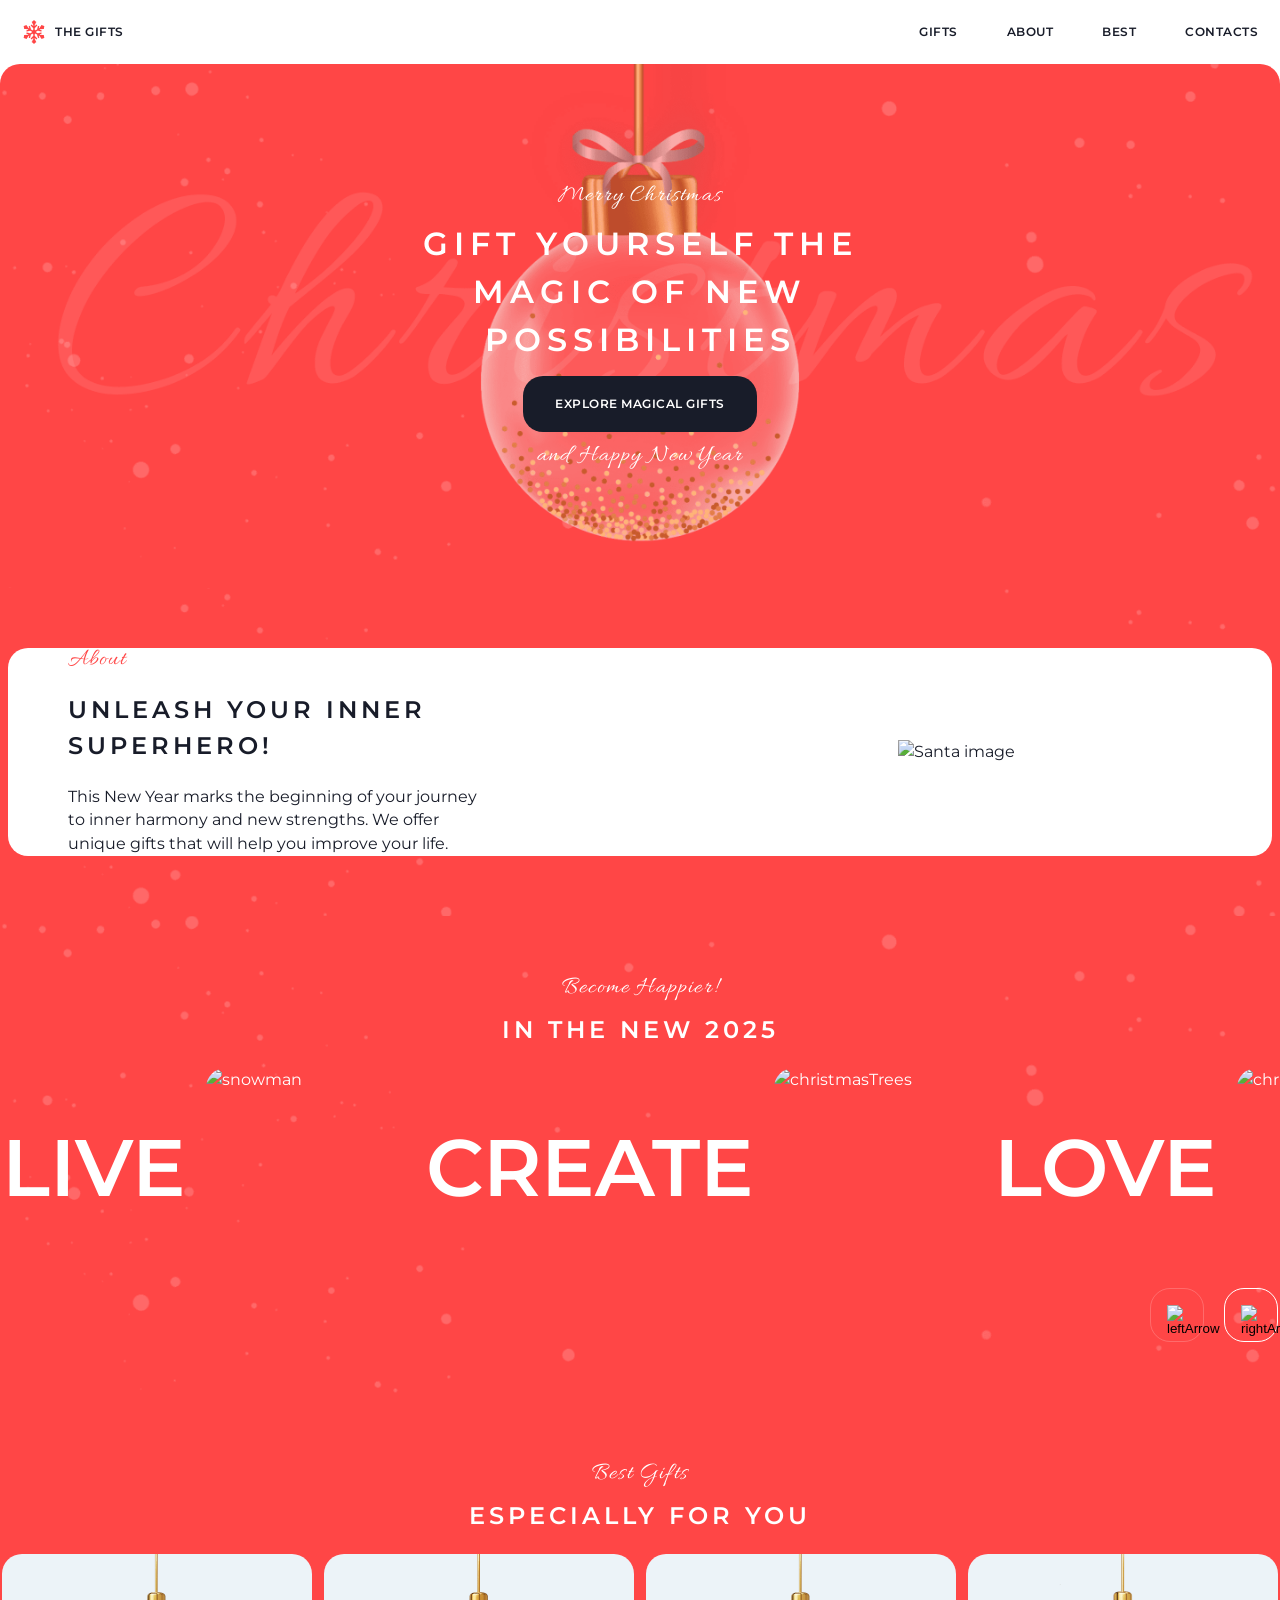
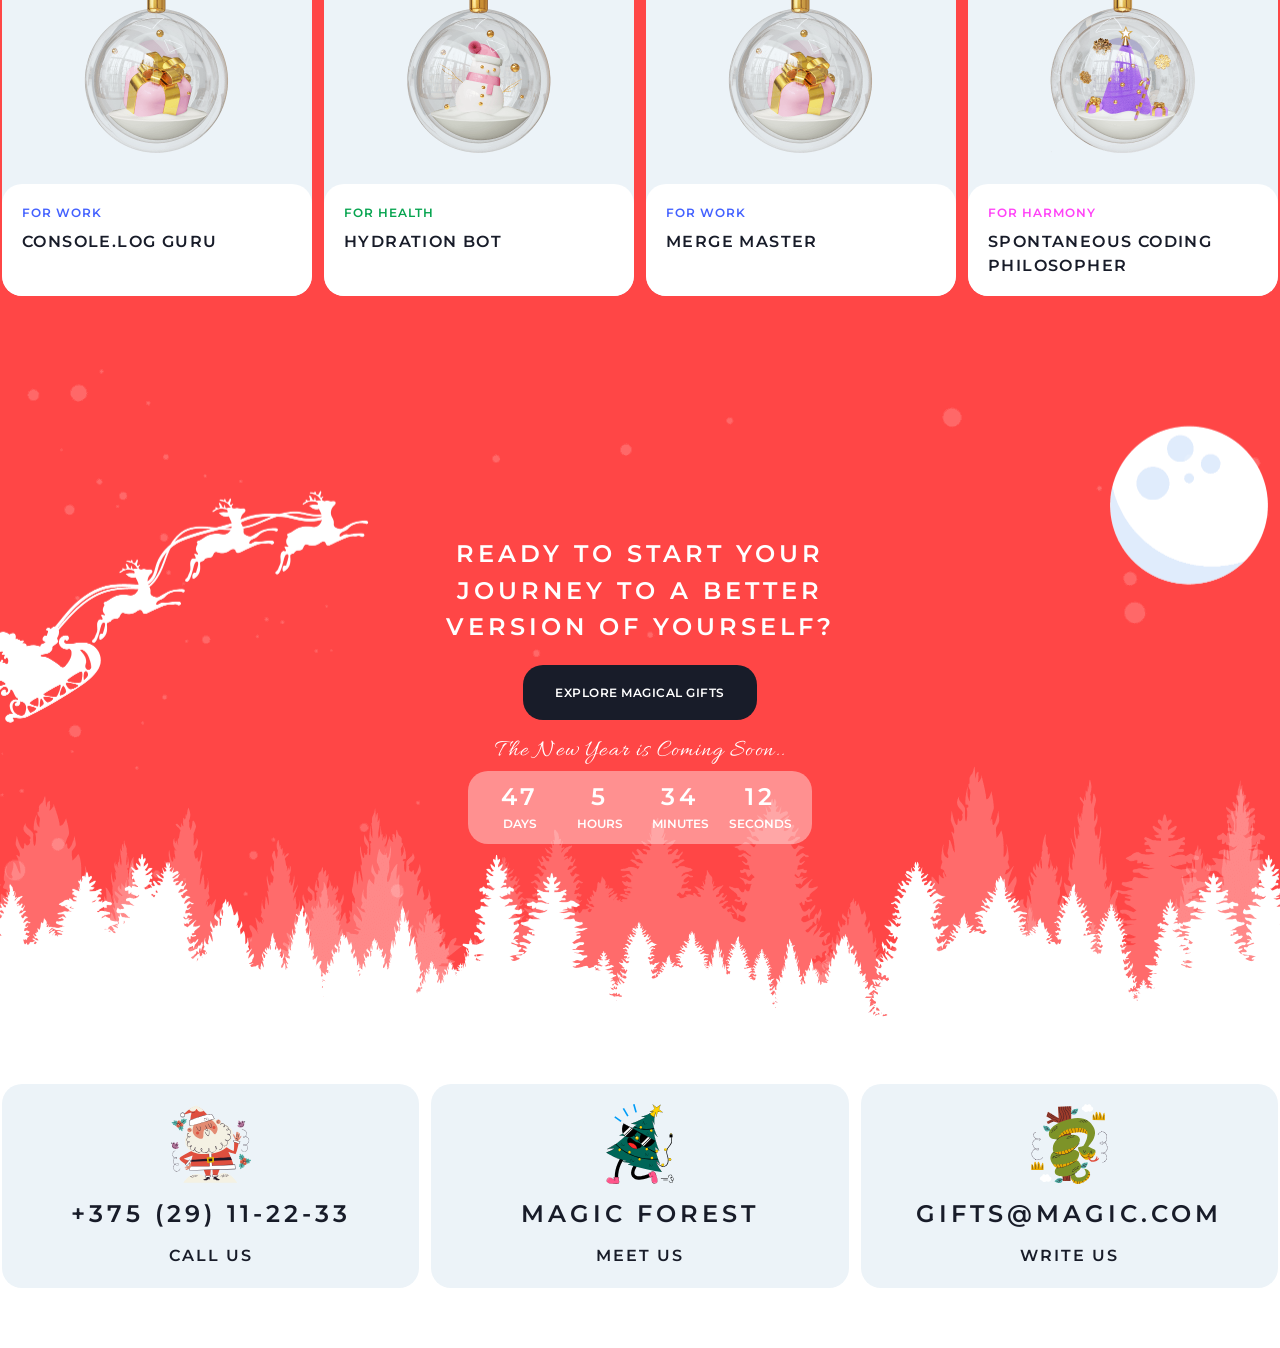
==== index.html @ ae74e9dc "feat: half footer main page" ====
<!DOCTYPE html>
<html lang="en">

<head>
    <meta charset="UTF-8">
    <meta name="viewport" content="width=device-width, initial-scale=1.0">
    <title>Christmas shop</title>


    <!--     <link ICON> -->
    <link href="https://fonts.googleapis.com/css2?family=Allura&family=Montserrat:ital,wght@0,100..900;1,100..900&display=swap" rel="stylesheet">
    <link rel="stylesheet" href="assets/styles.css">

</head>

<body>
    <header class="header">
        <div class="logo">
            <a href="./index.html" class="logo__li link">
                <img src="[data-uri]"
                    alt="The Gifts Icon" class="giftlogo__icon">
                <span class="giftlogo__description">The gifts</span>
            </a>
        </div>
        <nav class="nav">
            <ul class="nav__list">
                <li class="nav__item">
                    <a class="nav__link link" href="./index.html">Gifts</a>
                </li>
                <li class="nav__item">
                    <a class="nav__link link" href="#about">About</a>
                </li>
                <li class="nav__item">
                    <a class="nav__link link" href="#best">Best</a>
                </li>
                <li class="nav__item">
                    <a class="nav__link link" href="#footer">Contacts</a>
                </li>

            </ul>

        </nav>
    </header>
    <main class="main">
        <!-- SECTOR HERO-->
        <section class="hero sector">
            <div class="hero__container container">
                <p class="hero__heading"> Merry Christmas</p>
                <h1 class="hero_main title">Gift yourself the magic of new possibilities</h1>
                <a href="#" class="button button_simple">Explore Magical Gifts</a>
                <p class="hero__heading">and Happy New Year</p>
        </section>
        <!--SECTOR ABOUT-->
        <section class="about sector" id="about">
            <div class="about_container container">
                <div class="about_inside-wrapper">
                    <div class="about_words">
                        <p class="hero__heading hero__heading_color">About</p>
                        <h2 class="title title_two title_fix">Unleash your inner superhero!</h2>
                        <div class="words_container">
                            <p class="words_container_paragraph">This New Year marks the beginning of your journey to inner harmony and new strengths. We offer unique gifts that will help you improve your life.
                            </p>
                        </div>
                    </div>
                    <div class="about_img">
                        <img class="about_img_right" src="../christmas-shop/assets/santa.png" alt="Santa image">
                    </div>
                </div>
            </div>
        </section>
        <!--SECTOR CAROUSEL-->
        <section class="carousel sector" id="sector">
            <div class="carousel_container container">
                <div class="carousel_title">
                    <p class="hero__heading">Become Happier!</p>
                    <h2 class="title_two title">In the new 2025</h2>
                </div>
                <div class="carousel_slider">
                    <div class="slider_container">
                        <div class="slider_way">
                            <div class="slider_item">
                                <p class="slider_text">Live</p>
                                <div class="slider_img">
                                    <img src="../christmas-shop/assets/snowman.png" alt="snowman" class="slider_img-main">
                                </div>
                            </div>
                            <div class="slider_item">
                                <p class="slider_text">Create</p>
                                <div class="slider_img">
                                    <img src="../christmas-shop/assets/christmas-trees.png" alt="christmasTrees" class="slider_img-main">
                                </div>
                            </div>
                            <div class="slider_item">
                                <p class="slider_text">Love</p>
                                <div class="slider_img">
                                    <img src="../christmas-shop/assets/christmas-tree-ball.png" alt="christmasTreeBall" class="slider_img-main">
                                </div>
                            </div>
                            <div class="slider_item">
                                <p class="slider_text">Dream</p>
                                <div class="slider_img">
                                    <img src="../christmas-shop/assets/fairytale-house.png" alt="fairytaleHouse" class="slider_img-main">
                                </div>
                            </div>
                        </div>
                    </div>
                </div>
                <div class="carousel_controls">
                    <button class="control button_back">
                        <div class="arrow_icon">
                            <img src="../christmas-shop/assets/arrow-left.svg" alt="leftArrow">
                        </div>
                    </button>
                    <button class="control button_forward">
                        <div class="arrow_icon">
                            <img src="../christmas-shop/assets/arrow-right.svg" alt="rightArrow">
                        </div>
                    </button>
                </div>
            </div>

        </section>

        <!--SECTOR BEST-->
        <section class="best sector" id="best">
            <div class="best_container container">
                <div class="carousel_title">
                    <p class="hero__heading">Best Gifts</p>
                    <h2 class="title_two title">Especially for you</h2>
                </div>
                <div class="best_balls_container">
                    <div class="best_ball">
                        <div class="best_ball_img">
                            <img class="best_image" alt="Merge Master" src="./assets/gift-for-work.png">
                        </div>
                        <div class="best_ball_text">
                            <p class="best_text_work">For Work</p>
                            <h3 class="best_text_two">Console.log guru</h3>
                        </div>
                    </div>
                    <div class="best_ball">
                        <div class="best_ball_img">
                            <img class="best_image" alt="Merge Master" src="./assets/gift-for-health.png">
                        </div>
                        <div class="best_ball_text">
                            <p class="best_text_health">For Health</p>
                            <h3 class="best_text_two">Hydration Bot</h3>
                        </div>
                    </div>
                    <div class="best_ball">
                        <div class="best_ball_img">
                            <img class="best_image" alt="Merge Master" src="./assets/gift-for-work.png">
                        </div>
                        <div class="best_ball_text">
                            <p class="best_text_work">For Work</p>
                            <h3 class="best_text_two">Merge Master</h3>
                        </div>
                    </div>
                    <div class="best_ball">
                        <div class="best_ball_img">
                            <img class="best_image" alt="Merge Master" src="./assets/gift-for-harmony.png">
                        </div>
                        <div class="best_ball_text">
                            <p class="best_text_harmony">For Harmony</p>
                            <h3 class="best_text_two">Spontaneous Coding Philosopher</h3>
                        </div>
                    </div>
                </div>
            </div>
        </section>
        <!--CTA SECTOR-->
        <section class="cta sector">
            <div class="cta_container container">
                <h2 class="title_two title">Ready to start your journey to a better version of yourself?
                </h2>
                <a href="#" class="button button_simple">Explore Magical Gifts</a>
                <div class="cta_textClock">
                    <p class="cta_text">The New Year is Coming Soon..</p>
                    <div class="cta_clock">
                        <div class="clock clock_days">
                            <p class="number">47</p>
                            <p class="number_string">Days</p>
                        </div>
                        <div class="clock clock_hours">
                            <p class="number">5</p>
                            <p class="number_string">Hours</p>
                        </div>
                        <div class="clock clock_minutes">
                            <p class="number">34</p>
                            <p class="number_string">Minutes</p>
                        </div>
                        <div class="clock clock_seconds">
                            <p class="number">12</p>
                            <p class="number_string">Seconds</p>
                        </div>
                    </div>
                </div>
            </div>
        </section>
    </main>
    <!--FOOTER-->
    <footer class="footer" id="footer">
        <div class="footer_container container">
            <div class="footer_cards footer_cards_direction">
                <div class="footer_card">
                    <a class="footer_card_tap" href="tel:+375291112233">
                        <img class="footer_card_img" alt="santa" src="./assets/santa-claus.svg">
                        <div class="footer_card_mainText">+375 (29) 11-22-33</div>
                        <p class="footer_card_littleText">Call Us</p>
                    </a>
                </div>
                <div class="footer_card">
                    <a class="footer_card_tap" href="#">
                        <img class="footer_card_img" alt="santa" src="./assets/christmas-tree.svg">
                        <div class="footer_card_mainText">Magic Forest</div>
                        <p class="footer_card_littleText">Meet Us</p>
                    </a>
                </div>
                <div class="footer_card">
                    <a class="footer_card_tap" href="mailto:gifts@magic.com">
                        <img class="footer_card_img" alt="santa" src="./assets/snake.svg">
                        <div class="footer_card_mainText">gifts@magic.com</div>
                        <p class="footer_card_littleText">Write Us</p>
                    </a>
                </div>
            </div>
            <div class="footer_signature"></div>
        </div>

    </footer>

</body>

</html>
---- assets/styles.css ----
* {
    box-sizing: border-box;
    padding: 0;
    margin: 0
}

title {
    display: none;
}

html {
    scroll-behavior: smooth
}

body {
    overflow-x: hidden;
    font-family: Montserrat, sans-serif;
    font-size: 16px;
    font-weight: 400;
    line-height: 148%;
    color: #181c29;
    background: #fff
}

.header {
    position: relative;
    display: flex;
    align-items: center;
    justify-content: space-between;
    max-width: 1276px;
    padding: 12px 0;
    margin: 0 auto;
}

.logo {
    position: relative;
    z-index: 3;
}

.logo .logo__li {
    display: flex;
    gap: 9px;
    align-items: center;
    padding: 8px 20px;
    cursor: pointer
}

.link {
    color: inherit;
    text-decoration: none;
    transition: all .4s;
}

.link:hover {
    color: #ff4646
}

.giftlogo__description {
    font-weight: 600;
    line-height: 130%;
    text-transform: uppercase;
    letter-spacing: .5px;
    font-size: 12px;
    color: #181c29
}

.nav__list {
    display: flex;
    gap: 9px;
    align-items: center;
    list-style: none
}

.nav__item {
    font-weight: 600;
    line-height: 130%;
    text-transform: uppercase;
    letter-spacing: .5px;
    font-size: 12px;
    cursor: pointer;
    border-radius: 12px;
    transition: all .4s
}

.nav__item:hover {
    color: #ff4646;
    background-color: #ff46461a
}

.nav__item.active {
    color: #ff4646;
    cursor: default;
    background-color: #ff46461a
}

.nav__item.active>* {
    cursor: default
}

.nav__link {
    display: block;
    padding: 12px 20px
}

.hero__heading {
    font-weight: 400;
    line-height: 100%;
    text-transform: none;
    letter-spacing: 1.2px;
    font-family: Allura, cursive;
    font-size: 24px;
}

.title {
    max-width: min(437px, 100%);
    text-align: center;
}

.hero_main {
    font-weight: 600;
    line-height: 150%;
    text-transform: uppercase;
    letter-spacing: 6px;
    font-size: 32px;
}

.sector {
    max-width: 1440px;
    padding: 60px 0;
    margin: 0 auto;
    background-color: #ff4646;
}

.hero {
    color: #fff;
    background: no-repeat center center/cover url(bg-snow.png), no-repeat center center/cover url(bg-ball.png) #ff4646;
    border-radius: 20px 20px 0 0;
}

.button_simple {
    font-weight: 600;
    line-height: 130%;
    text-transform: uppercase;
    letter-spacing: .5px;
    font-size: 12px;
    padding: 20px 32px;
    outline: none;
    background: #181c29;
    border: none;
    border-radius: 20px;
}

.button {
    color: #fff;
    text-decoration: none;
    cursor: pointer;
    transition: all .4s;
}

.button_simple:hover {
    background: #fff;
    color: #181c29;
}

.container {
    max-width: 1276px;
    margin: 0 auto;
}

.hero__container {
    position: relative;
    z-index: 1;
    display: flex;
    flex-direction: column;
    gap: 12px;
    align-items: center;
    padding: 60px 0;
}

section {
    display: block;
    unicode-bidi: isolate;
}


/* Sector ABOUT */

.about.sector {
    padding: 60px 8px;
}

.about {
    background: #ff4646 url('bg-snow.png') no-repeat center center/cover;
}

.about_inside-wrapper {
    display: flex;
    justify-content: space-between;
    background: #fff;
    border-radius: 20px;
}

.about_words {
    display: flex;
    flex-basis: 480px;
    flex-direction: column;
    gap: 20px;
    justify-content: center;
    padding-right: 10px;
    padding-left: 60px;
}

.about_img {
    display: flex;
    flex-basis: 50%;
    align-items: center;
    justify-content: center;
    overflow: hidden;
    border-radius: 20px;
}

.hero__heading_color {
    color: #ff4646;
}

.title_fix {
    text-align: left;
}

.title_two {
    font-weight: 600;
    line-height: 152%;
    text-transform: uppercase;
    letter-spacing: 4px;
    font-size: 24px;
}


/* SECTOR CAROUSEL*/

.carousel_container {
    display: flex;
    flex-direction: column;
    gap: 20px;
    color: #fff;
}

.carousel_title {
    display: flex;
    flex-direction: column;
    gap: 12px;
    align-items: center;
}

.carousel_controls {
    display: flex;
    gap: 20px;
    margin-left: auto;
}

.slider_way {
    display: flex;
    gap: 20px;
    transform: translate(0);
    transition: all .4s;
}

.slider_item {
    display: flex;
    gap: 20px;
    align-items: center;
}

.slider_text {
    font-weight: 600;
    line-height: 0;
    text-transform: uppercase;
    letter-spacing: 0;
    font-size: 80px;
}

.slider_img {
    --size: 200px;
    width: var(--size);
    height: var(--size);
    overflow: hidden;
    border-radius: 20px;
}

.slider_img-main {
    width: 100%;
    height: 100%;
}

.carousel {
    overflow: hidden;
    background: url(bg-snow.png) no-repeat center center / cover #ff4646;
}

.carousel .sector {
    padding: 0px 8px;
}

.control {
    --size: 54px;
    display: block;
    width: var(--size);
    height: var(--size);
    padding: 16px;
    cursor: pointer;
    background: transparent;
    border: 1px solid #fff;
    border-radius: 20px;
    stroke: #fff;
    transition: all .4s;
}

.button_back {
    cursor: default;
    border: 1px solid rgba(255, 255, 255, .2);
    stroke: #fff3;
}

.arrow_icon {
    --size: 24px;
    width: var(--size);
    height: var(--size);
}


/*SECTOR BEST*/

.best_container {
    display: flex;
    flex-direction: column;
    align-items: center;
    gap: 20px;
    margin: 0px auto;
    color: #fff;
    ;
}

.best_balls_container {
    display: flex;
    flex-wrap: wrap;
    justify-content: center;
    gap: 12px;
}

.best_ball {
    width: 310px;
    color: rgb(24, 28, 41);
    cursor: pointer;
    overflow: hidden;
    background: rgb(236, 243, 248);
    border-radius: 20px;
}

.best_ball_img {
    max-height: 230px;
}

.best_ball_text {
    height: 112px;
    background-color: rgb(255, 255, 255);
    padding: 20px;
    border-radius: 20px;
}

.best_text_work {
    font-weight: 600;
    line-height: 152%;
    text-transform: uppercase;
    letter-spacing: 1px;
    font-size: 12px;
    margin-bottom: 7px;
    color: #4361FF;
}

.best_text_health {
    font-weight: 600;
    line-height: 152%;
    text-transform: uppercase;
    letter-spacing: 1px;
    font-size: 12px;
    margin-bottom: 7px;
    color: #06A44F;
}

.best_text_harmony {
    font-weight: 600;
    line-height: 152%;
    text-transform: uppercase;
    letter-spacing: 1px;
    font-size: 12px;
    margin-bottom: 7px;
    color: #FF43F7;
}

.best_text_two {
    font-weight: 600;
    line-height: 152%;
    text-transform: uppercase;
    letter-spacing: 1.4px;
    font-size: 16px;
    transition: 0.4s;
}

.best_image {
    width: 100%;
    height: 100%;
    background-size: cover;
}


/*CTA SECTOR*/

.cta.sector {
    padding: 180px 0px !important;
    color: #fff;
    background: url(bg-snow.png) center center / cover no-repeat, url(bg-forest.png) center bottom / cover no-repeat;
    background-color: #ff4646;
}

.cta {
    overflow: hidden;
    border-radius: 0px 0px 20px 20px;
}

.cta_container {
    position: relative;
    display: flex;
    flex-direction: column;
    align-items: center;
    gap: 19px;
}

.cta_text {
    font-weight: 400;
    line-height: 100%;
    text-transform: none;
    letter-spacing: 1.2px;
    margin-bottom: 8px;
    font-family: Allura, cursive;
    font-size: 24px;
    text-align: center;
}

.clock {
    position: relative;
    display: flex;
    flex-direction: column;
    align-items: center;
    width: 80px;
}

.number {
    font-weight: 600;
    line-height: 152%;
    text-transform: uppercase;
    letter-spacing: 4px;
    font-size: 24px;
}

.number_string {
    font-weight: 600;
    line-height: 130%;
    text-transform: uppercase;
    letter-spacing: 0px;
    font-size: 12px;
}

.cta_clock {
    display: inline-flex;
    padding: 8px 12px 12px;
    background: rgba(255, 255, 255, 0.4);
    border-radius: 20px;
}

.footer {
    padding: 60px 0px;
    background: rgb(255, 255, 255);
}

.footer_container {
    background: inherit;
}

.footer_cards {
    display: flex;
    gap: 12px;
}

.footer_cards_direction {
    flex-wrap: wrap;
}

.footer_card {
    cursor: pointer;
    flex: 1 1 calc(33.3333% - 8px);
    background: rgb(236, 243, 248);
    border-radius: 20px;
    transition: 0.4s;
}

.footer_card_tap {
    display: flex;
    flex-direction: column;
    align-items: center;
    color: inherit;
    gap: 12px;
    padding: 20px;
    text-decoration: none;
    transition: 0.4s;
}

.footer_card_img {
    --size: 80px;
    width: var(--size);
    height: var(--size);
}

.footer_card_mainText {
    font-weight: 600;
    line-height: 152%;
    text-transform: uppercase;
    letter-spacing: 4px;
    font-size: 24px;
}

.footer_card_littleText {
    font-weight: 600;
    line-height: 152%;
    text-transform: uppercase;
    letter-spacing: 2px;
}
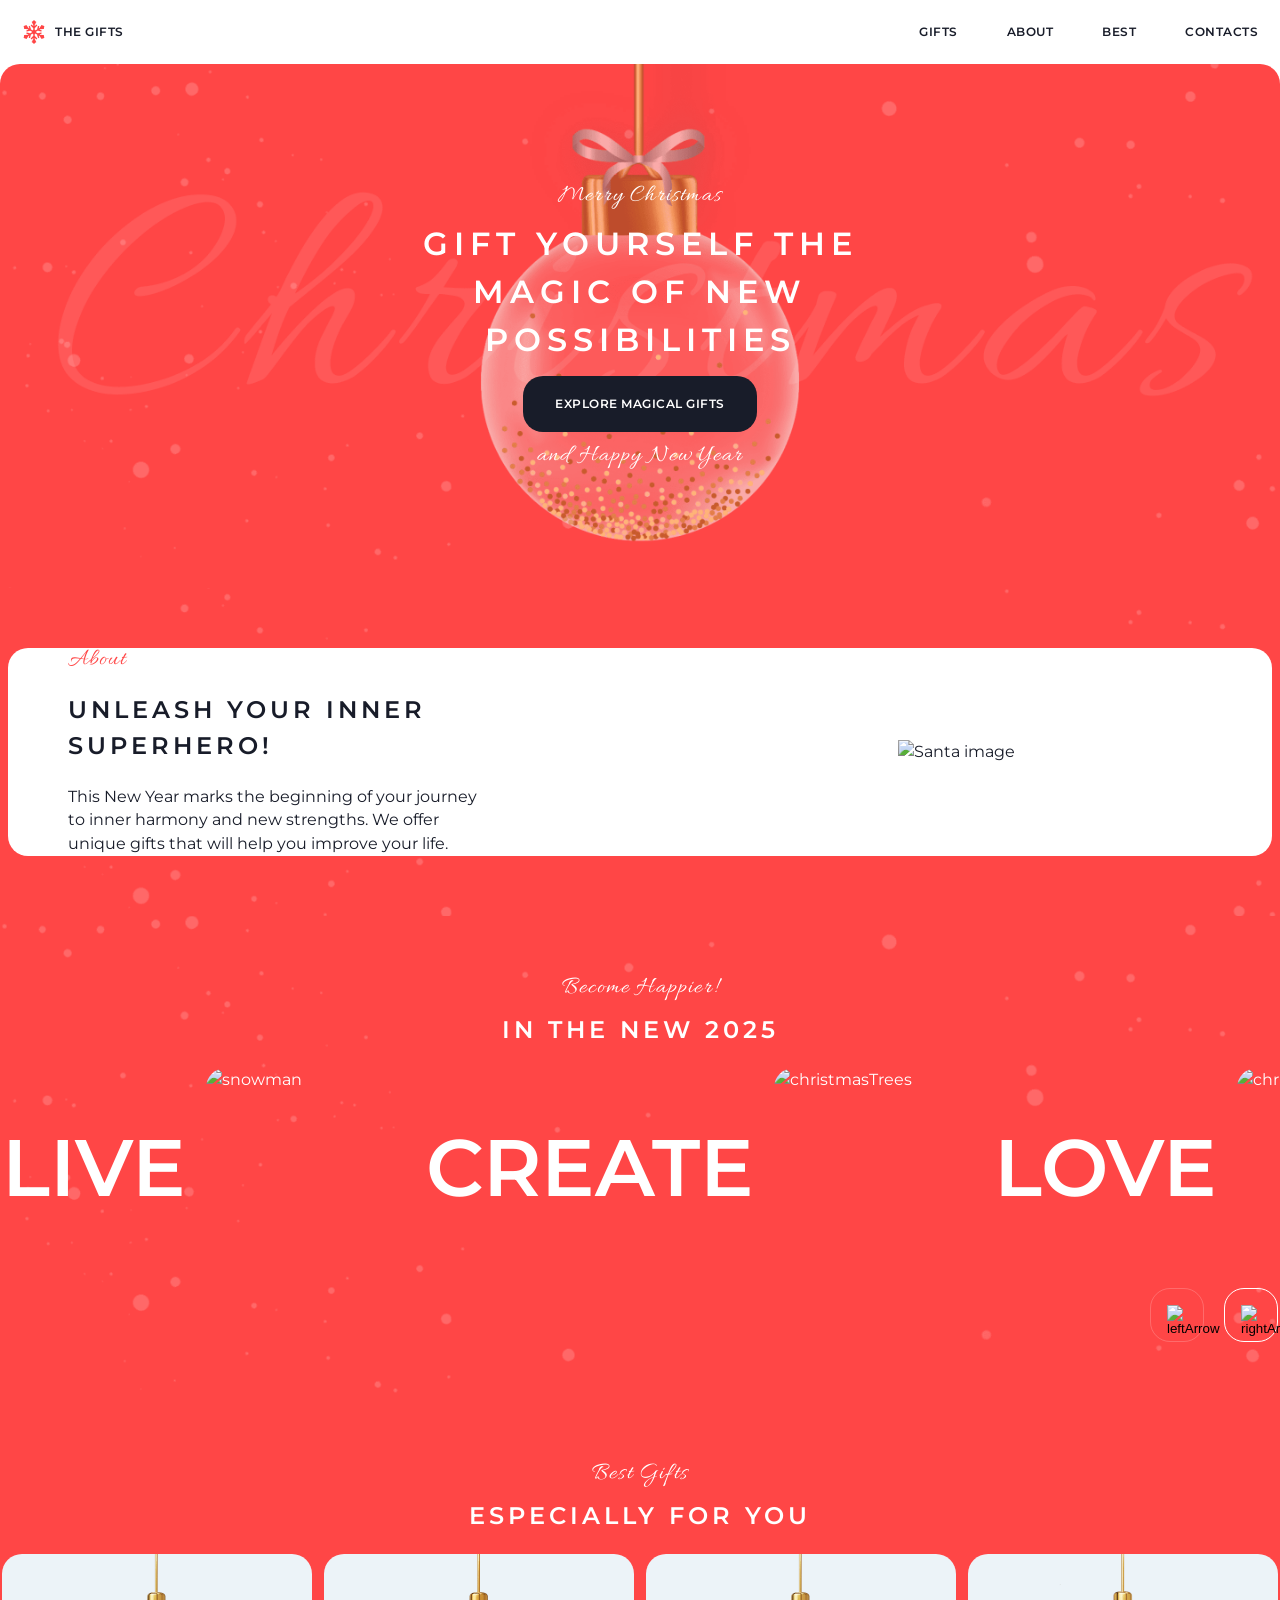
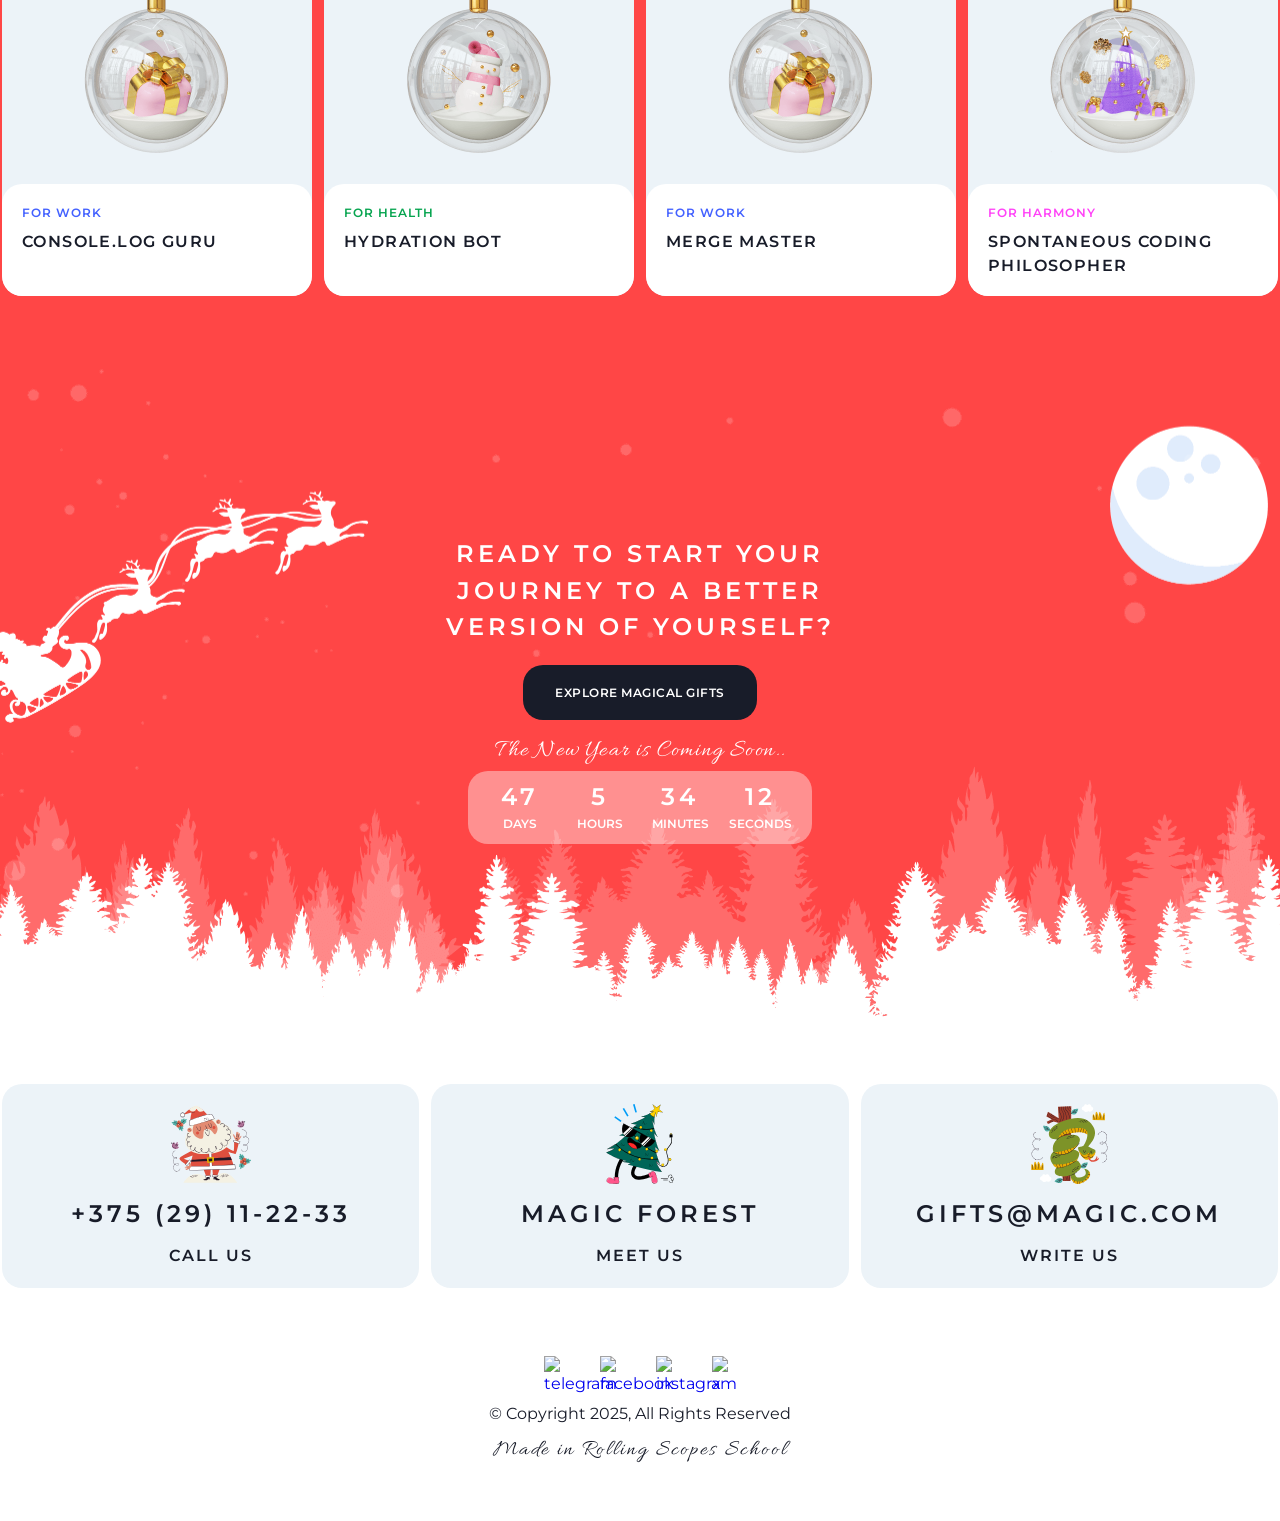
==== commit 5a548fd5: "feat: footer first page" ====
--- a/index.html
+++ b/index.html
@@ -224,7 +224,36 @@
                     </a>
                 </div>
             </div>
-            <div class="footer_signature"></div>
+            <div class="footer_signature signature_row">
+                <div class="footer_media">
+                    <a class="media_link" href="https://web.telegra.org/">
+                        <div class="footer_icon">
+                            <img src="../christmas-shop/assets/telegram.svg" alt="telegram">
+                        </div>
+                    </a>
+                    <a class="media_link" href="htpp://facebook.com">
+                        <div class="footer_icon">
+                            <img src="../christmas-shop/assets/facebook.svg" alt="facebook">
+                        </div>
+                    </a>
+                    <a class="media_link" href="https://instagram.com/">
+                        <div class="footer_icon">
+                            <img src="../christmas-shop/assets/instagram.svg" alt="instagram">
+                        </div>
+                    </a>
+                    <a class="media_link" href="http://x.com">
+                        <div class="footer_icon">
+                            <img src="../christmas-shop/assets/X.svg" alt="x">
+                        </div>
+                    </a>
+                </div>
+                <p class="rights">© Copyright 2025, All Rights Reserved</p>
+                <p class="made">
+                    <a class="rsschool" target="_blank" href="https://rs.school/">Made in Rolling Scopes School</a>
+                </p>
+
+
+            </div>
         </div>
 
     </footer>
--- a/assets/styles.css
+++ b/assets/styles.css
@@ -533,4 +533,50 @@
     line-height: 152%;
     text-transform: uppercase;
     letter-spacing: 2px;
+}
+
+.footer_signature {
+    display: flex;
+    flex-direction: column;
+    gap: 6px;
+    align-items: center;
+}
+
+.signature_row {
+    flex-direction: column;
+    gap: 6px;
+    align-items: center;
+}
+
+.media_link {
+    display: inline-block;
+    padding: 14px;
+    text-decoration: none;
+    transition: all .4s;
+}
+
+.footer_icon {
+    display: block;
+    width: 24px;
+    height: 24px;
+    stroke: #181c29;
+    transition: all .4s;
+}
+
+.footer_cards:first-child {
+    margin-bottom: 54px;
+}
+
+.rights {
+    margin-bottom: 5px;
+}
+
+.rsschool {
+    font-family: Allura, cursive;
+    font-size: 22px;
+    line-height: 100%;
+    letter-spacing: 2px;
+    color: inherit;
+    text-decoration: none;
+    transition: all .4s;
 }
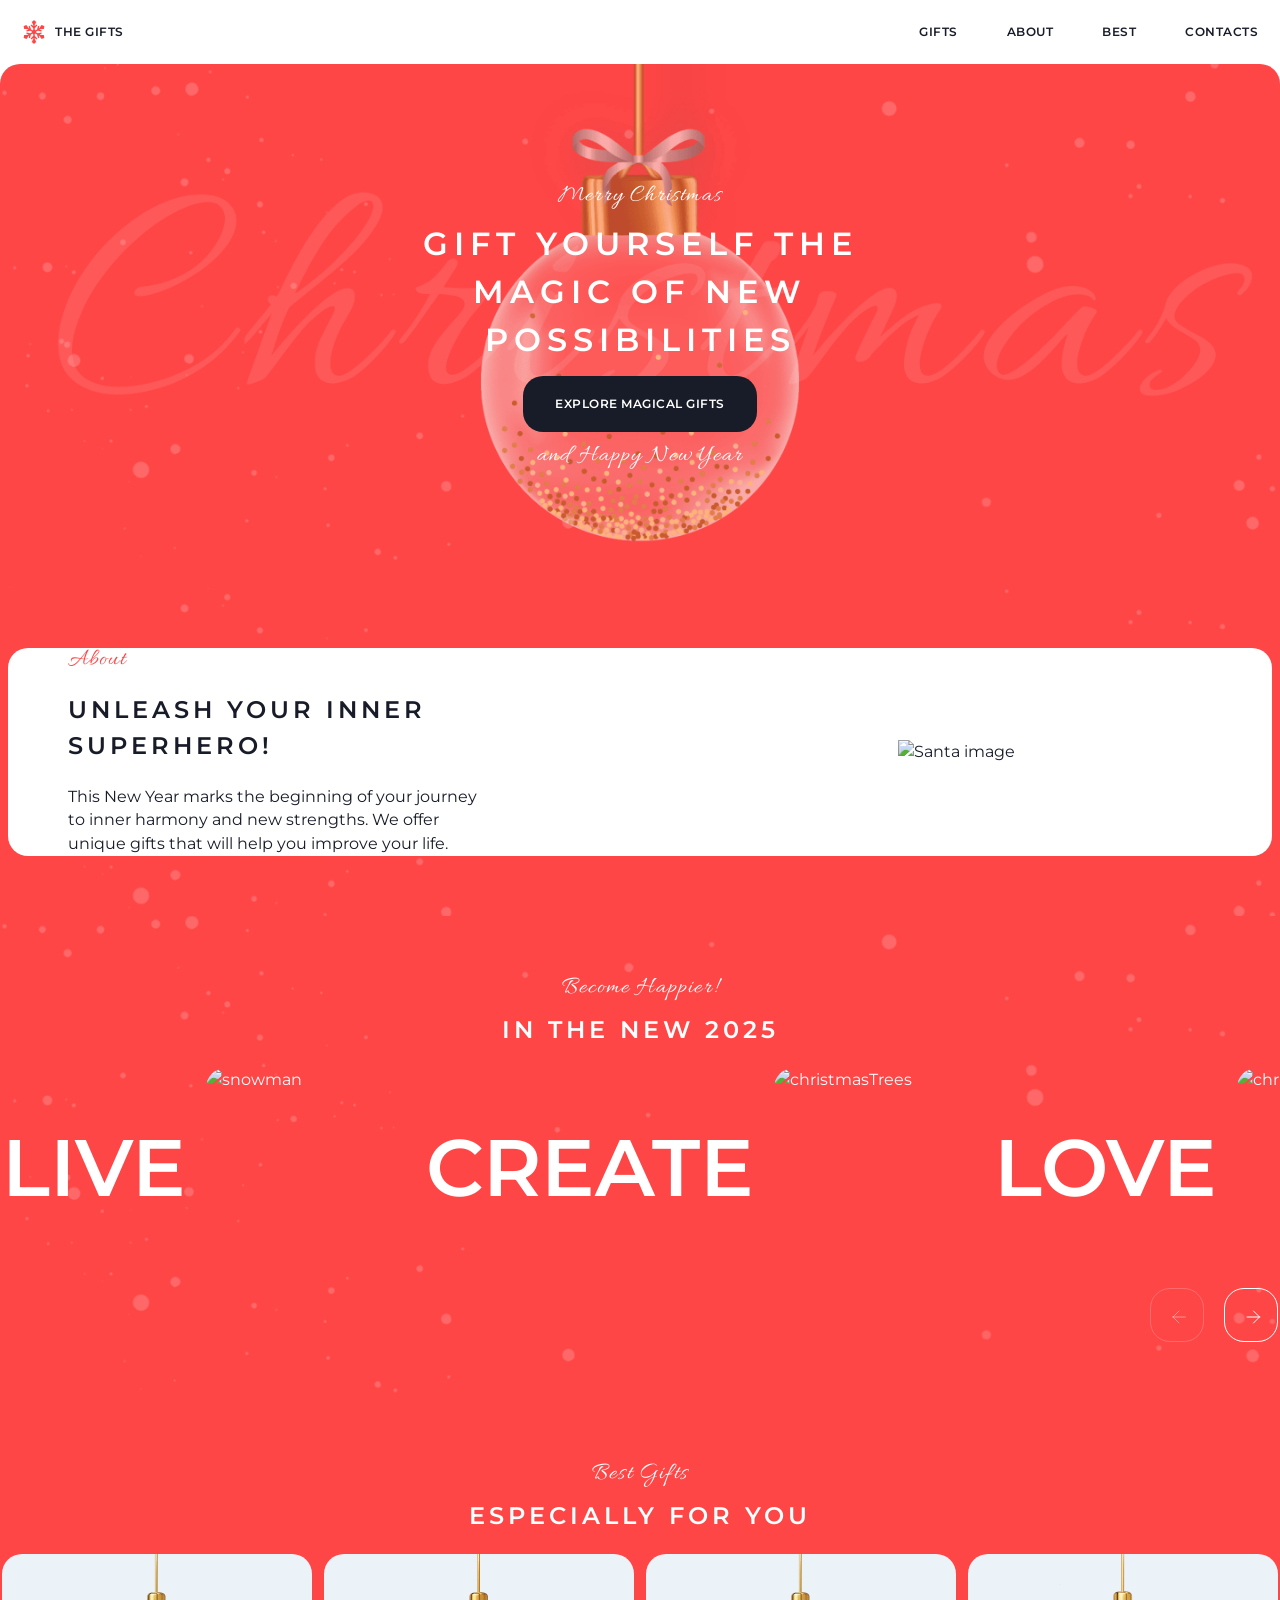
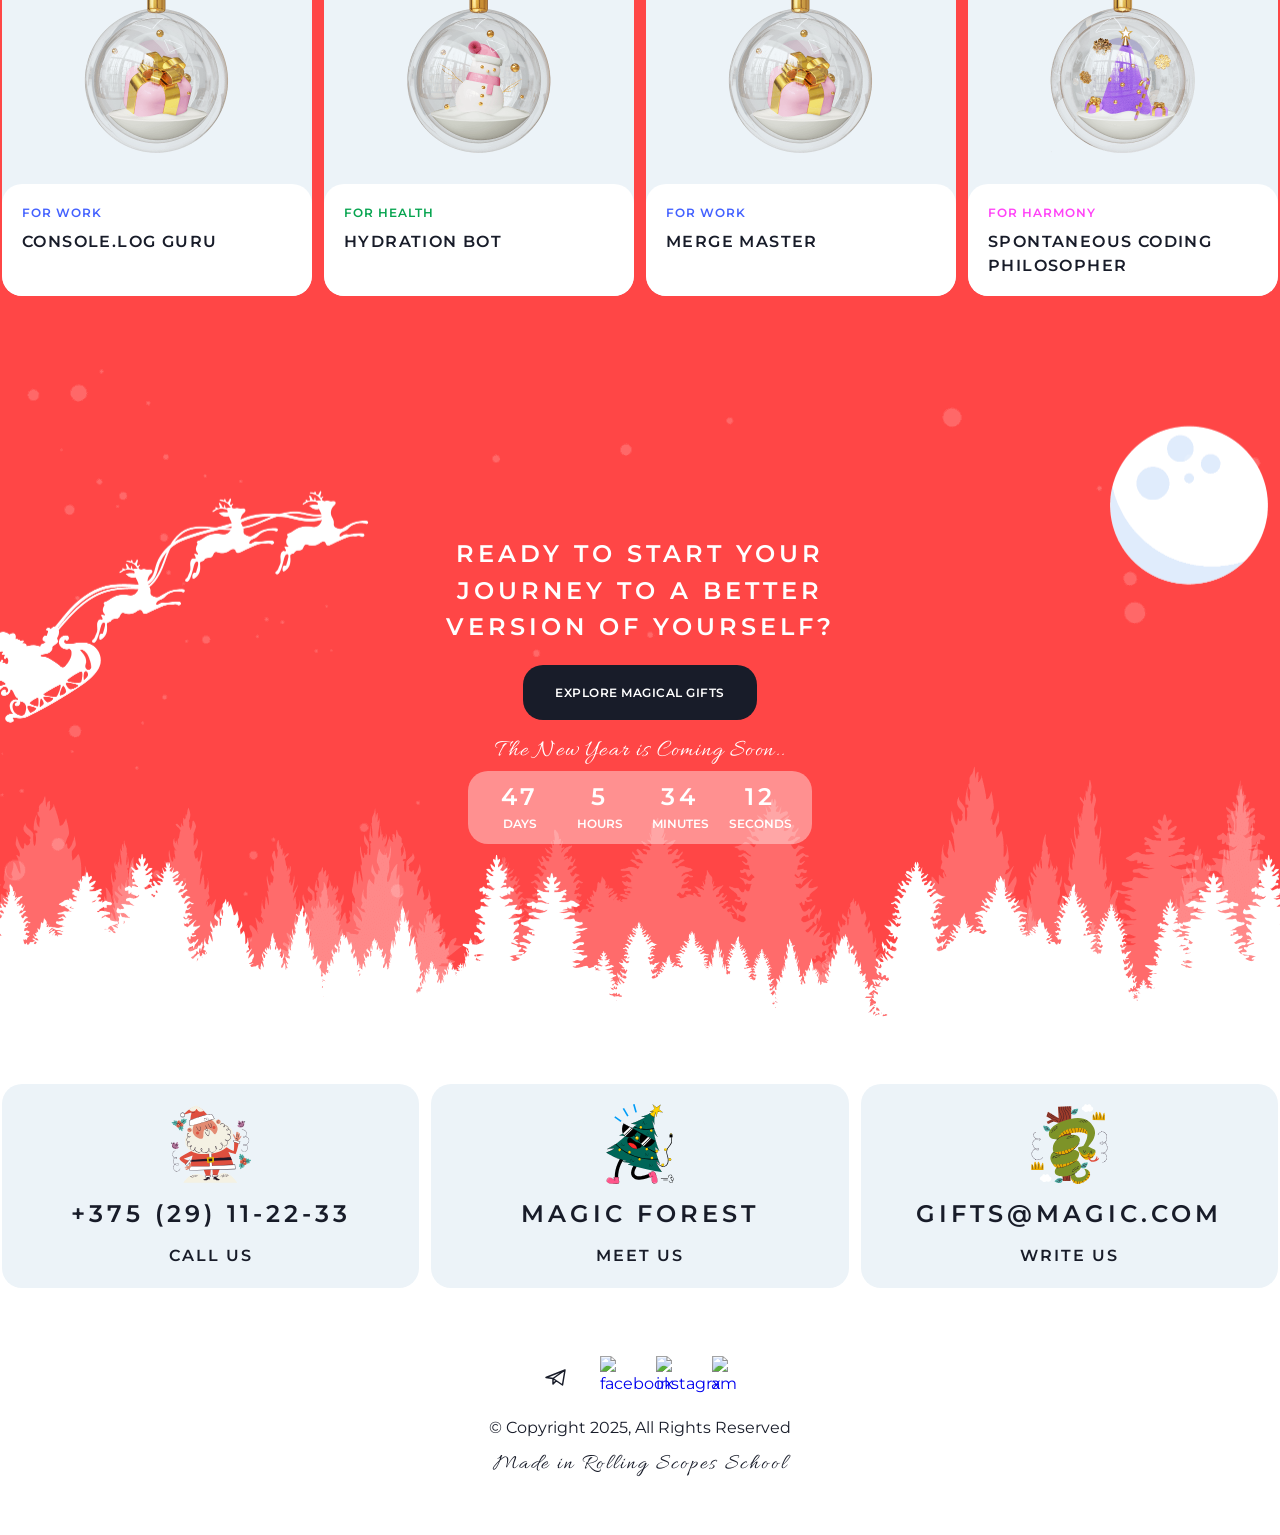
==== commit 75245f62: "fix: some bugs" ====
--- a/index.html
+++ b/index.html
@@ -7,7 +7,7 @@
     <title>Christmas shop</title>
 
 
-    <!--     <link ICON> -->
+    <link href="../christmas-shop/assets/snowflake.ico" rel="icon">
     <link href="https://fonts.googleapis.com/css2?family=Allura&family=Montserrat:ital,wght@0,100..900;1,100..900&display=swap" rel="stylesheet">
     <link rel="stylesheet" href="assets/styles.css">
 
@@ -25,7 +25,7 @@
         <nav class="nav">
             <ul class="nav__list">
                 <li class="nav__item">
-                    <a class="nav__link link" href="./index.html">Gifts</a>
+                    <a class="nav__link link" href="./gifts.html">Gifts</a>
                 </li>
                 <li class="nav__item">
                     <a class="nav__link link" href="#about">About</a>
@@ -47,8 +47,9 @@
             <div class="hero__container container">
                 <p class="hero__heading"> Merry Christmas</p>
                 <h1 class="hero_main title">Gift yourself the magic of new possibilities</h1>
-                <a href="#" class="button button_simple">Explore Magical Gifts</a>
+                <a href="../christmas-shop/gifts.html" class="button button_simple">Explore Magical Gifts</a>
                 <p class="hero__heading">and Happy New Year</p>
+            </div>
         </section>
         <!--SECTOR ABOUT-->
         <section class="about sector" id="about">
@@ -107,14 +108,16 @@
                 </div>
                 <div class="carousel_controls">
                     <button class="control button_back">
-                        <div class="arrow_icon">
-                            <img src="../christmas-shop/assets/arrow-left.svg" alt="leftArrow">
-                        </div>
+                        <svg class="arrow_icon" width="24" height="24" viewBox="0 0 24 24" fill="none" xmlns="http://www.w3.org/2000/svg">
+<path d="M18.5 12H6M6 12L12 6M6 12L12 18" stroke="white" stroke-opacity="0.4" stroke-linecap="round" stroke-linejoin="round"/>
+
+                        </svg>
                     </button>
                     <button class="control button_forward">
-                        <div class="arrow_icon">
-                            <img src="../christmas-shop/assets/arrow-right.svg" alt="rightArrow">
-                        </div>
+                        <svg class="arrow_icon" width="24" height="24" viewBox="0 0 24 24" fill="none" xmlns="http://www.w3.org/2000/svg">
+<path d="M6 12H18.5M18.5 12L12.5 6M18.5 12L12.5 18" stroke="white" stroke-linecap="round" stroke-linejoin="round"/>
+
+                        </svg>
                     </button>
                 </div>
             </div>
@@ -165,6 +168,7 @@
                             <h3 class="best_text_two">Spontaneous Coding Philosopher</h3>
                         </div>
                     </div>
+
                 </div>
             </div>
         </section>
@@ -173,7 +177,7 @@
             <div class="cta_container container">
                 <h2 class="title_two title">Ready to start your journey to a better version of yourself?
                 </h2>
-                <a href="#" class="button button_simple">Explore Magical Gifts</a>
+                <a href="../christmas-shop/gifts.html" class="button button_simple">Explore Magical Gifts</a>
                 <div class="cta_textClock">
                     <p class="cta_text">The New Year is Coming Soon..</p>
                     <div class="cta_clock">
@@ -210,7 +214,7 @@
                     </a>
                 </div>
                 <div class="footer_card">
-                    <a class="footer_card_tap" href="#">
+                    <a class="footer_card_tap" href="https://maps.app.goo.gl/tUeeGujkN3HhC6rX6" target="_blank">
                         <img class="footer_card_img" alt="santa" src="./assets/christmas-tree.svg">
                         <div class="footer_card_mainText">Magic Forest</div>
                         <p class="footer_card_littleText">Meet Us</p>
@@ -227,18 +231,20 @@
             <div class="footer_signature signature_row">
                 <div class="footer_media">
                     <a class="media_link" href="https://web.telegra.org/">
-                        <div class="footer_icon">
-                            <img src="../christmas-shop/assets/telegram.svg" alt="telegram">
-                        </div>
+                        <svg class="footer_icon" width="24" height="24" viewBox="0 0 24 24" fill="none" xmlns="http://www.w3.org/2000/svg">
+<path d="M21 5L2 12.5L9 13.5M21 5L18.5 20L9 13.5M21 5L9 13.5M9 13.5V19L12.2488 15.7229" stroke="#181C29" stroke-width="1.5" stroke-linecap="round" stroke-linejoin="round"/>
+>
+                        
+                        </svg>
                     </a>
                     <a class="media_link" href="htpp://facebook.com">
                         <div class="footer_icon">
-                            <img src="../christmas-shop/assets/facebook.svg" alt="facebook">
+                            <img src="../christmas-shop/assets/facebook.svg" alt="facebook" class="ico">
                         </div>
                     </a>
                     <a class="media_link" href="https://instagram.com/">
                         <div class="footer_icon">
-                            <img src="../christmas-shop/assets/instagram.svg" alt="instagram">
+                            <img src="../christmas-shop/assets/instagram.svg" alt="instagram" class="ico">
                         </div>
                     </a>
                     <a class="media_link" href="http://x.com">
--- a/assets/styles.css
+++ b/assets/styles.css
@@ -52,6 +52,10 @@
 }
 
 .link:hover {
+    color: #ff4646
+}
+
+.made:hover {
     color: #ff4646
 }
 
@@ -556,7 +560,6 @@
 }
 
 .footer_icon {
-    display: block;
     width: 24px;
     height: 24px;
     stroke: #181c29;
@@ -579,4 +582,78 @@
     color: inherit;
     text-decoration: none;
     transition: all .4s;
+}
+
+
+/*SECOND PAGE*/
+
+.second_gifts {
+    overflow: hidden;
+    background: #ff4646 url(bg-garland.png) no-repeat top center / contain;
+    border-radius: 20px;
+}
+
+.gifts_container {
+    position: relative;
+    z-index: 1;
+    display: flex;
+    flex-direction: column;
+    gap: 20px;
+    align-items: center;
+}
+
+.hero_two {
+    color: #fff;
+}
+
+.gifts_buttons {
+    display: flex;
+    gap: 8px;
+}
+
+.but {
+    font-weight: 600;
+    line-height: 130%;
+    text-transform: uppercase;
+    letter-spacing: 1px;
+    font-size: 12px;
+    padding: 12px 20px;
+    color: #fff;
+    cursor: pointer;
+    background-color: transparent;
+    border: none;
+    border-radius: 12px;
+    transition: all .4s;
+}
+
+.but:hover,
+.but.active {
+    background-color: #fff3
+}
+
+.but.active {
+    cursor: default
+}
+
+.gifts_cards {
+    display: flex;
+    flex-wrap: wrap;
+    gap: 12px;
+    justify-content: center;
+}
+
+.nav__item.active>* {
+    cursor: default;
+}
+
+.nav__item.active {
+    color: #ff4646;
+    cursor: default;
+    background-color: #ff46461a;
+}
+
+.best_ball:hover {
+    box-shadow: 0px 0px 40px rgb(255, 255, 255);
+    transition: box-shadow 0.3s ease-in-out;
+    transform: scale(1.01);
 }
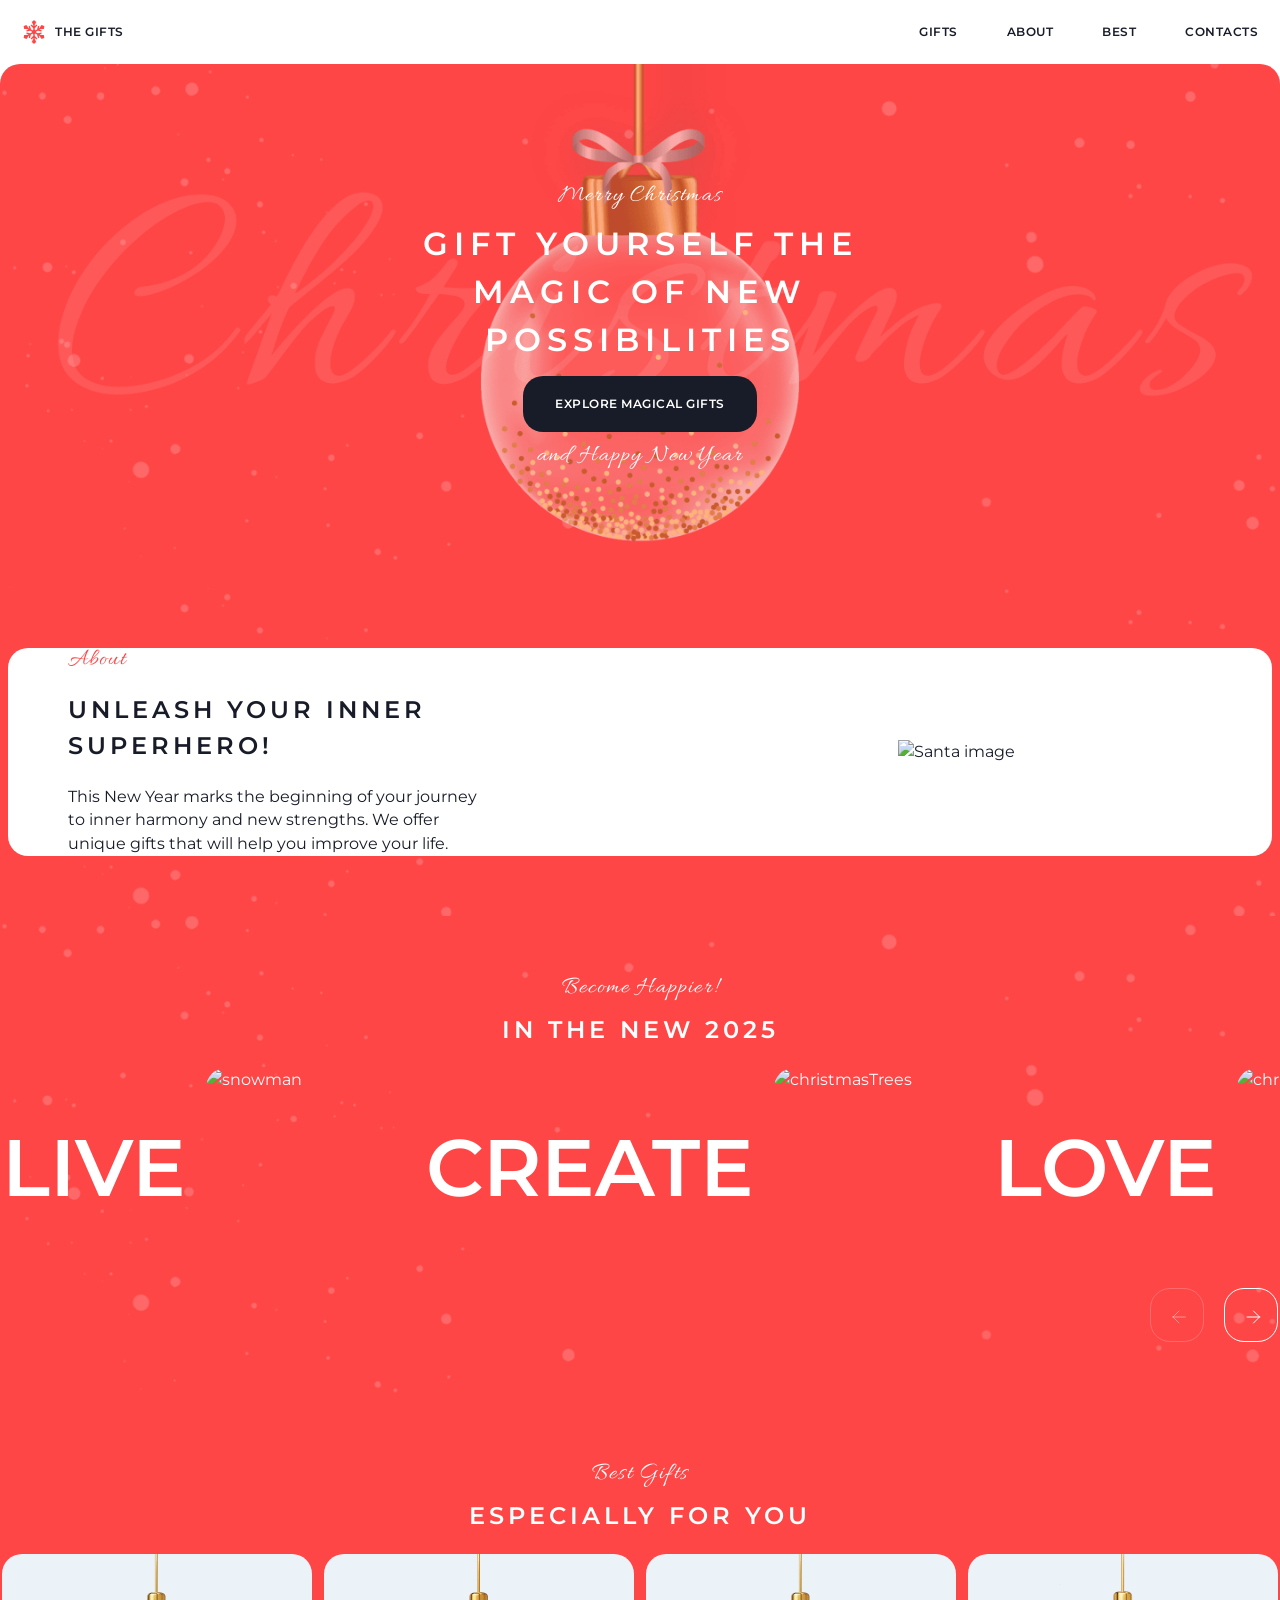
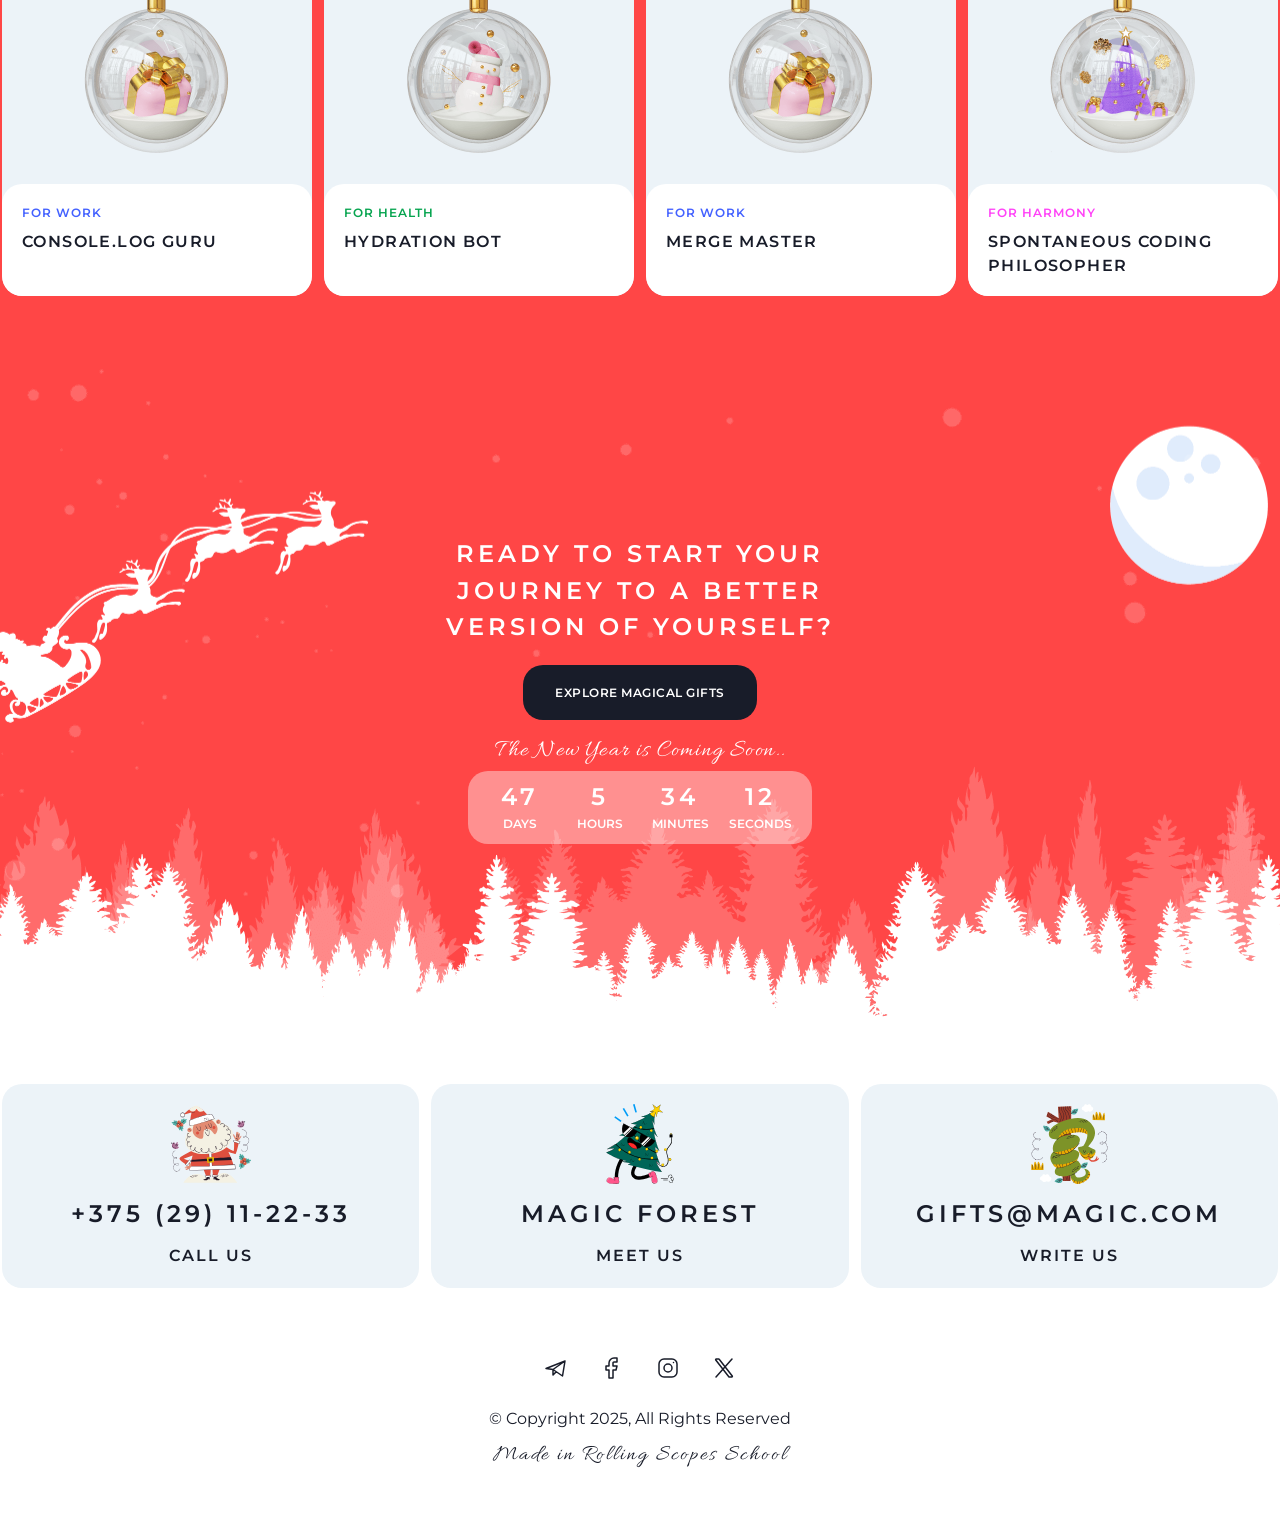
==== commit 2b420264: "fix:footer svg" ====
--- a/index.html
+++ b/index.html
@@ -232,25 +232,30 @@
                 <div class="footer_media">
                     <a class="media_link" href="https://web.telegra.org/">
                         <svg class="footer_icon" width="24" height="24" viewBox="0 0 24 24" fill="none" xmlns="http://www.w3.org/2000/svg">
-<path d="M21 5L2 12.5L9 13.5M21 5L18.5 20L9 13.5M21 5L9 13.5M9 13.5V19L12.2488 15.7229" stroke="#181C29" stroke-width="1.5" stroke-linecap="round" stroke-linejoin="round"/>
->
+<path d="M21 5L2 12.5L9 13.5M21 5L18.5 20L9 13.5M21 5L9 13.5M9 13.5V19L12.2488 15.7229"  stroke-width="1.5" stroke-linecap="round" stroke-linejoin="round"/>
+
                         
                         </svg>
                     </a>
                     <a class="media_link" href="htpp://facebook.com">
-                        <div class="footer_icon">
-                            <img src="../christmas-shop/assets/facebook.svg" alt="facebook" class="ico">
-                        </div>
+                        <svg class="footer_icon" width="24" height="24" viewBox="0 0 24 24" fill="none" xmlns="http://www.w3.org/2000/svg">
+<path d="M17 2H14C12.6739 2 11.4021 2.52678 10.4645 3.46447C9.52678 4.40215 9 5.67392 9 7V10H6V14H9V22H13V14H16L17 10H13V7C13 6.73478 13.1054 6.48043 13.2929 6.29289C13.4804 6.10536 13.7348 6 14 6H17V2Z"  stroke-width="1.5" stroke-linecap="round" stroke-linejoin="round"/>
+</svg>
                     </a>
                     <a class="media_link" href="https://instagram.com/">
-                        <div class="footer_icon">
-                            <img src="../christmas-shop/assets/instagram.svg" alt="instagram" class="ico">
-                        </div>
+                        <svg class="footer_icon" width="24" height="24" viewBox="0 0 24 24" fill="none" xmlns="http://www.w3.org/2000/svg">
+<path d="M12 16C14.2091 16 16 14.2091 16 12C16 9.79086 14.2091 8 12 8C9.79086 8 8 9.79086 8 12C8 14.2091 9.79086 16 12 16Z"  stroke-width="1.5" stroke-linecap="round" stroke-linejoin="round"/>
+<path d="M3 16V8C3 5.23858 5.23858 3 8 3H16C18.7614 3 21 5.23858 21 8V16C21 18.7614 18.7614 21 16 21H8C5.23858 21 3 18.7614 3 16Z" stroke-width="1.5"/>
+<path d="M17.5 6.51L17.51 6.49889"  stroke-width="1.5" stroke-linecap="round" stroke-linejoin="round"/>
+
+                        </svg>
                     </a>
                     <a class="media_link" href="http://x.com">
-                        <div class="footer_icon">
-                            <img src="../christmas-shop/assets/X.svg" alt="x">
-                        </div>
+                        </svg>
+                        <svg class="footer_icon" width="24" height="24" viewBox="0 0 24 24" fill="none" xmlns="http://www.w3.org/2000/svg">
+<path d="M16.8198 20.7684L3.75317 3.96836C3.44664 3.57425 3.72749 3 4.22678 3H6.70655C6.8917 3 7.06649 3.08548 7.18016 3.23164L20.2468 20.0316C20.5534 20.4258 20.2725 21 19.7732 21H17.2935C17.1083 21 16.9335 20.9145 16.8198 20.7684Z" stroke="#181C29" stroke-width="1.5"/>
+<path d="M20 3L4 21" stroke="#181C29" stroke-width="1.5" stroke-linecap="round"/> 
+                        </svg>
                     </a>
                 </div>
                 <p class="rights">© Copyright 2025, All Rights Reserved</p>
--- a/assets/styles.css
+++ b/assets/styles.css
@@ -566,6 +566,10 @@
     transition: all .4s;
 }
 
+.footer_icon:hover path {
+    stroke: #ff4646
+}
+
 .footer_cards:first-child {
     margin-bottom: 54px;
 }
